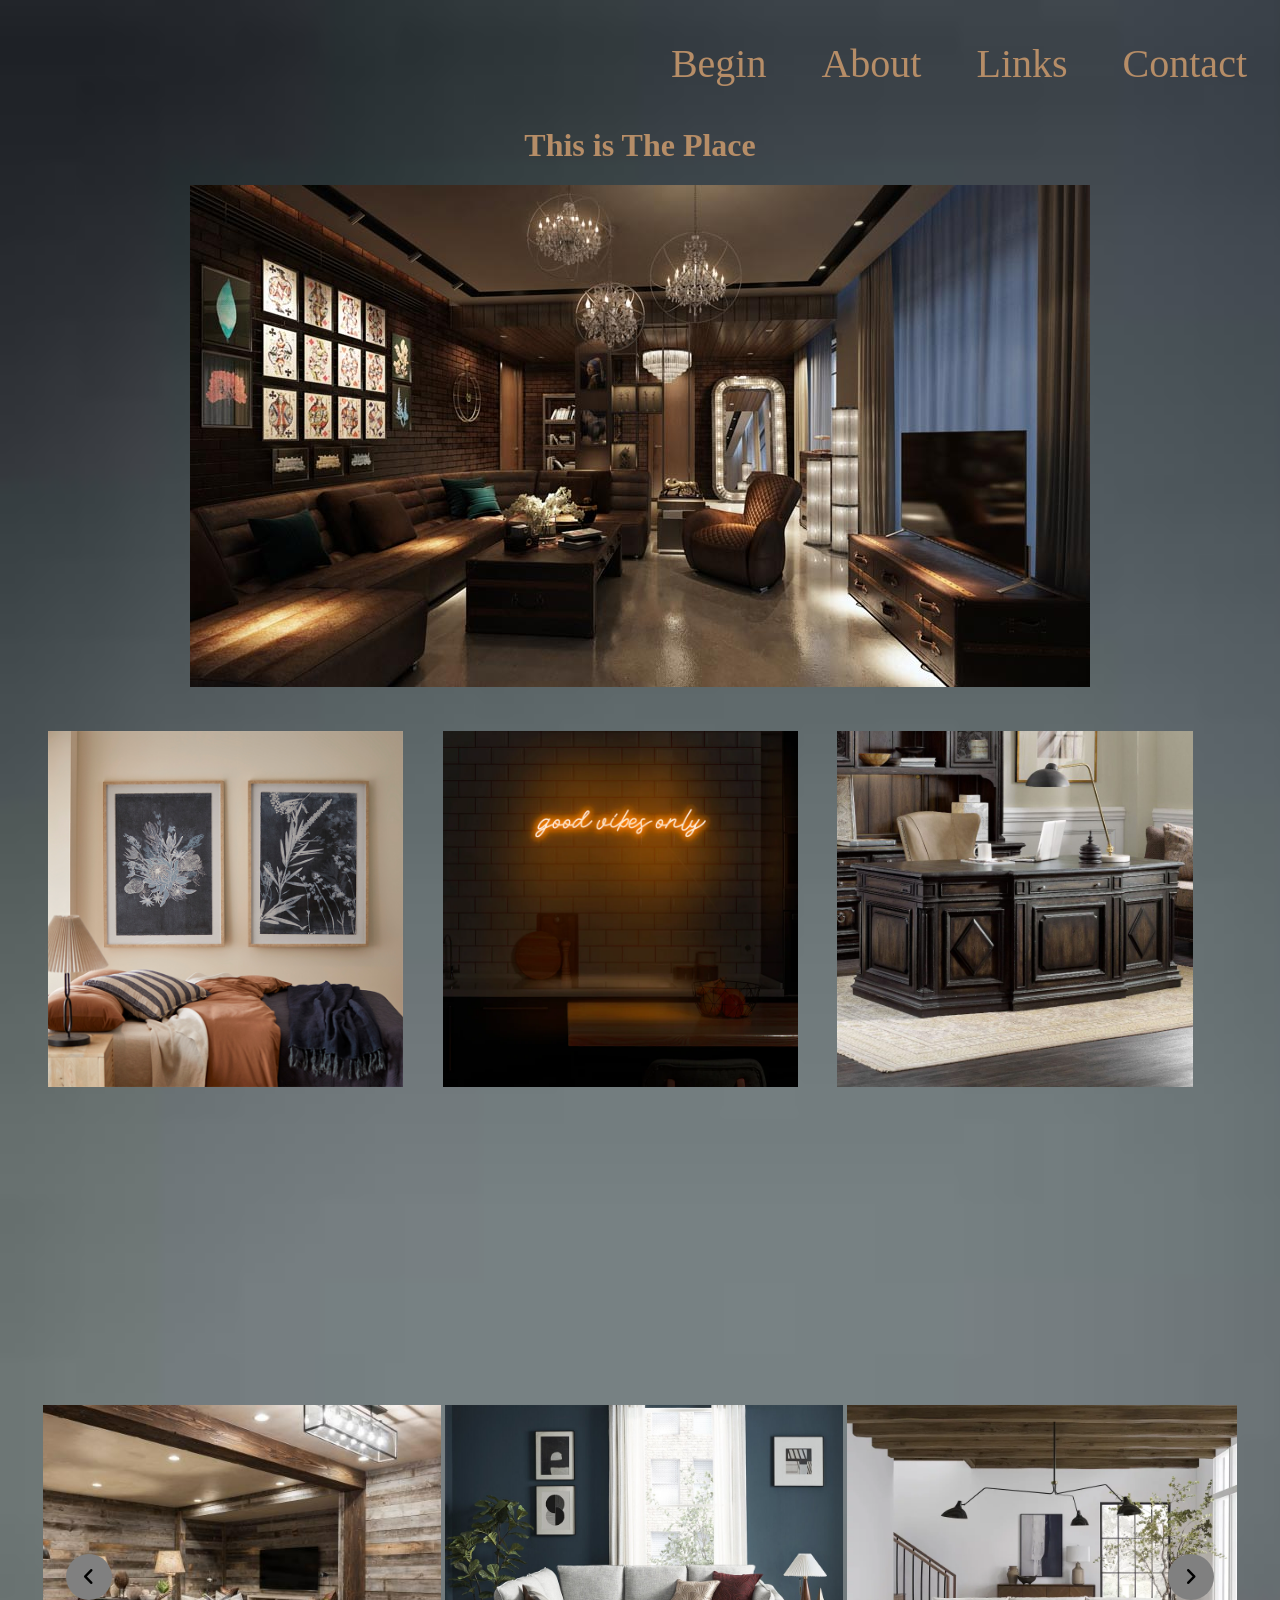
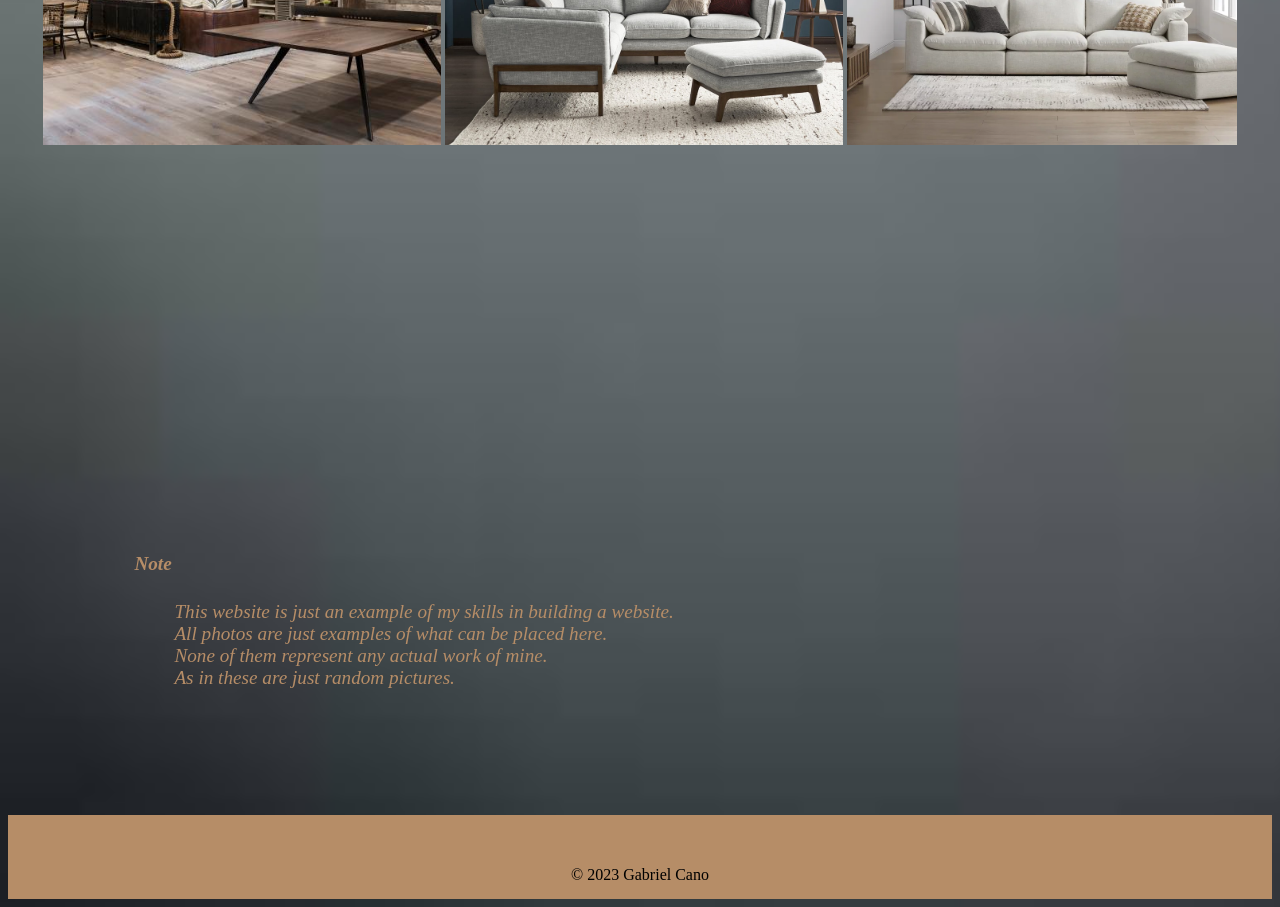
==== index.html @ fb3f1c7d "Add files via upload" ====
<!DOCTYPE html>
<html>
<head>
	<meta charset="utf-8">
	<meta name="viewport" content="width=device-width, initial-scale=1.0">
	<link rel="stylesheet" type="text/css" href="styles.css">
	<link rel="stylesheet" href="https://cdnjs.cloudflare.com/ajax/libs/font-awesome/6.2.0/css/all.min.css">
	<script src="script.js"  defer type="text/javascript"></script>
	<title></title>

</head>
<body>
	

	<div class="nav">
		<ul>
			<li ><a href="#nav">Begin</a></li>
			<li ><a href="#paragraph1">About</a></li>
			<li ><a href="#links">Links</a></li>
			<li ><a href="#contact">Contact</a></li>
				
		</ul>

	</div>

	<div class="upper">
		<h1>This is The Place</h1>
		<img src="images/livingroom.jpg">
		
	</div>

	<div class="mid">
		<img src="images/br.jpg" id="br">
		<img src="images/gv.jpg" id="gv">
		<img src="images/homeoffice.jpg" id="hoff">

	</div>
	<div class="wrapper1">
	<div class="wrapper">
		<i id="left" class="fa-solid fa-angle-left"></i>
	<div class="lower">
		<img src="images/mncv.jpg">
		<img src="images/lr1.jpg">
		<img src="images/lr2.jpg">
		<img src="images/lr3.jpg">
		<img src="images/lr4.jpg">
	</div>
	<i id="right" class="fa-solid fa-angle-right"></i>
</div>
</div>
	<div >
	<aside id="aside">
		<h4 id="note">Note</h4>
		<blockquote>
			This website is just an example of my skills in building a website.<br> All photos are just examples of what can be placed here.<br> None of them represent any actual work of mine.<br> As in these are just random pictures.
		</blockquote>
	</aside>
</div>

	<footer><br><br>&copy; 2023 Gabriel Cano</footer>
</body>
</html>
---- styles.css ----
@import url('https://fonts.googleapis.com/css2?family=Poppins:wght@400;500;600&display=swap');

html {
	background-image: url(images/grey.jpg);
	background-size: cover;
}

.nav {
	font-family: 'Brush Script MT', cursive;
	font-size: 250%;

}

.nav ul {
	display: flex;
	justify-content: flex-end;
	list-style-type: none;

}

.nav ul li {
	padding-left: 30px;
	padding-right: 25px;


}

.nav a {
	text-decoration: none;
	color: #B68D67;
}

.upper {
	font-family: 'Brush Script MT', cursive;
	color: #B68D67;
	margin: auto;
	text-align: center;

}


.mid {
	padding: 40px;
	font-family: 'Brush Script MT', cursive;
	color: #B68D67;
	display: grid;
	grid-template-columns: 1fr 1fr 1fr;
}
#br {
	width: 90%;
}
#gv {
	width: 90%;

}

#hoff {
	width: 90%;
}
.wrapper1 {
	display: flex;
	align-items: center;
	justify-content: center;
	min-height: 100vh;
	padding: 0 35px;
}
.wrapper {
	max-width: 1200px;
	position: relative;
}

.wrapper i {
	top: 50%;
	height: 46px;
	width: 46px;
	text-align: center;
	line-height: 46px;
	background: grey;
	border-radius: 50%;
	cursor: pointer;
	font-size: 1.2rem;
	position: absolute;
	transform: translateY(-50%);
}

.wrapper i:first-child {
	left: 23px;
}

.wrapper i:last-child {
	right: 23px;
}


.wrapper .lower {
	cursor: pointer;
	white-space: nowrap;
	overflow: hidden;
	scroll-behavior: smooth;
}

.lower.dragging {
	cursor: grab;
	scroll-behavior: auto;
}

.lower.dragging img {
	pointer-events: none;
}

.lower img {
	height: 340px;
	object-fit: cover;
	width: calc(100% / 3);

}

.lower img:first-child {
	margin-left: 0px;
}
.lower {

}

aside {
	margin: 10%;
	font-style: italic;
	font-size: 120%;
	color: #B68D67;

}

footer {
	text-align: center;
	margin: auto;
	padding: 15px;
	background-color: #B68D67;
}

@media screen and (max-width: 900px) {

	.lower img {
		width: calc(100% / 2);
	}

}

@media screen and (max-width: 550px) {

	.lower img {
		width: calc(100%);
	}

}
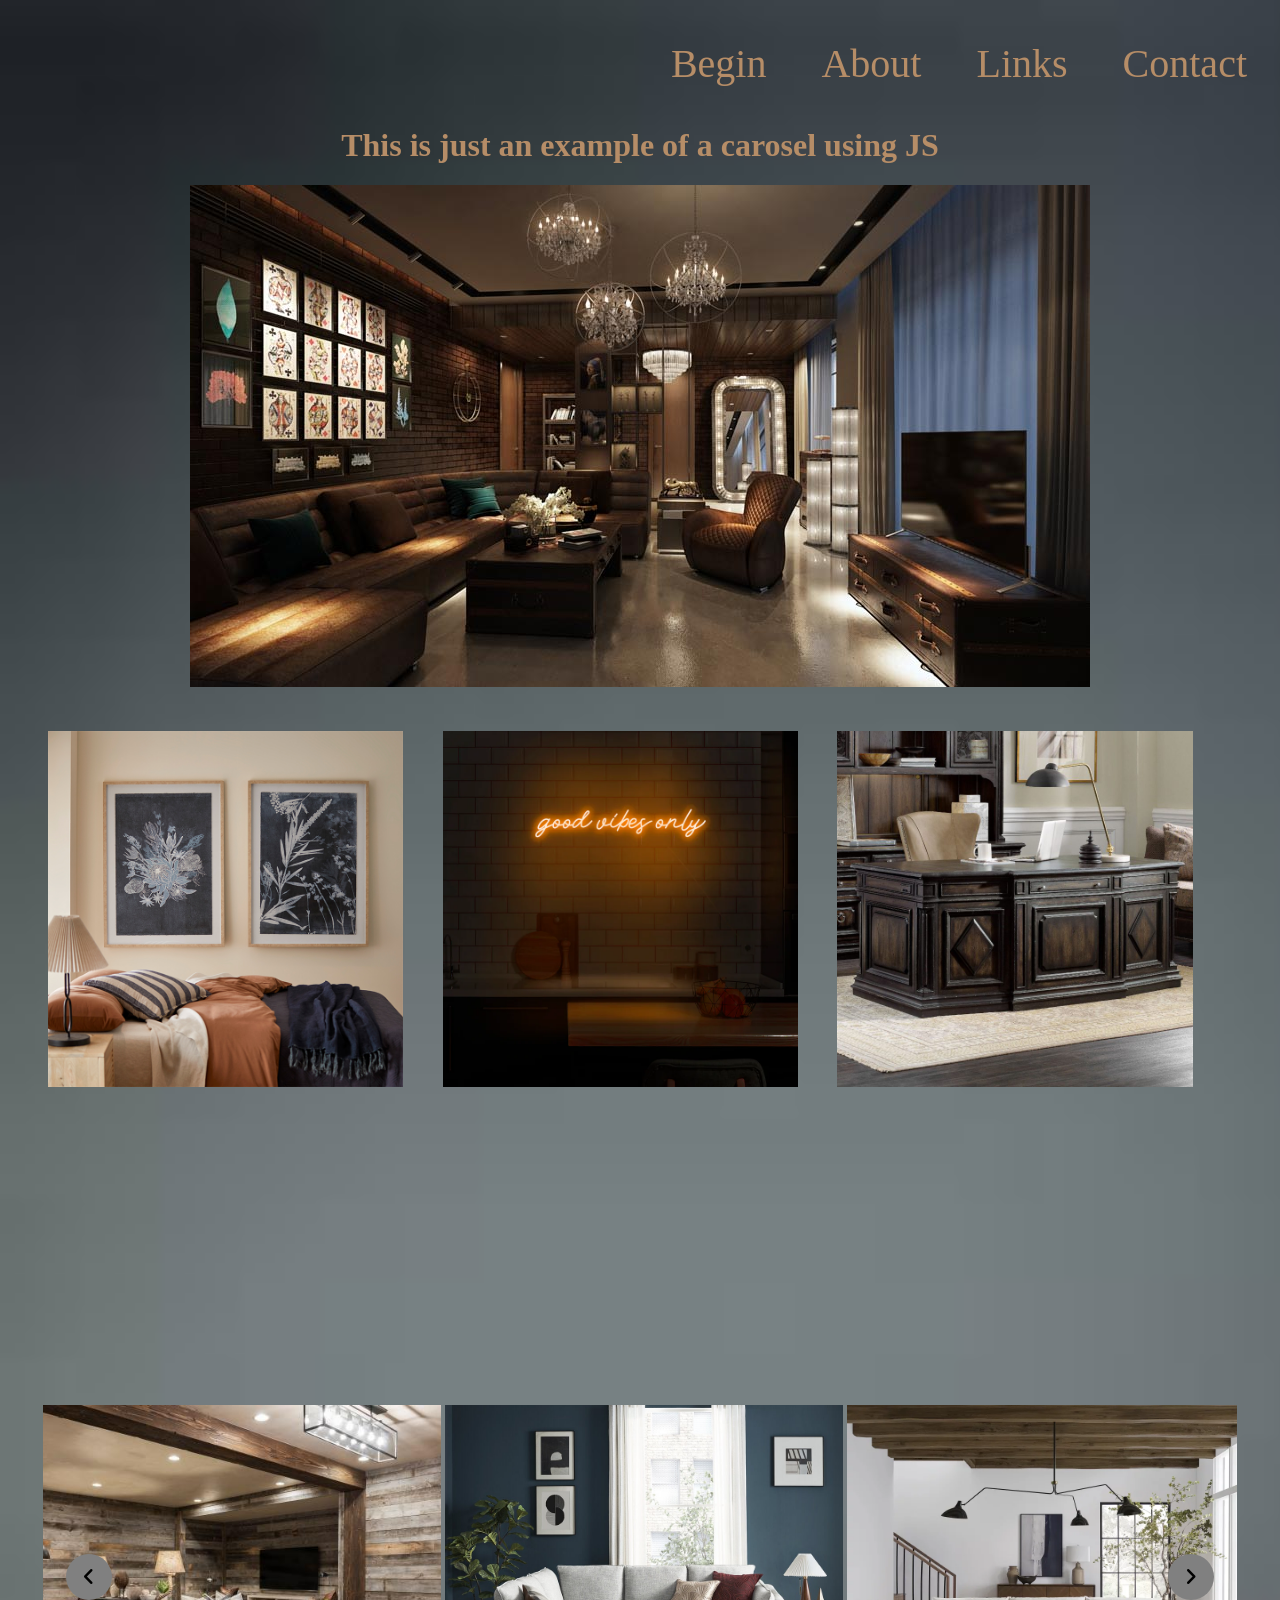
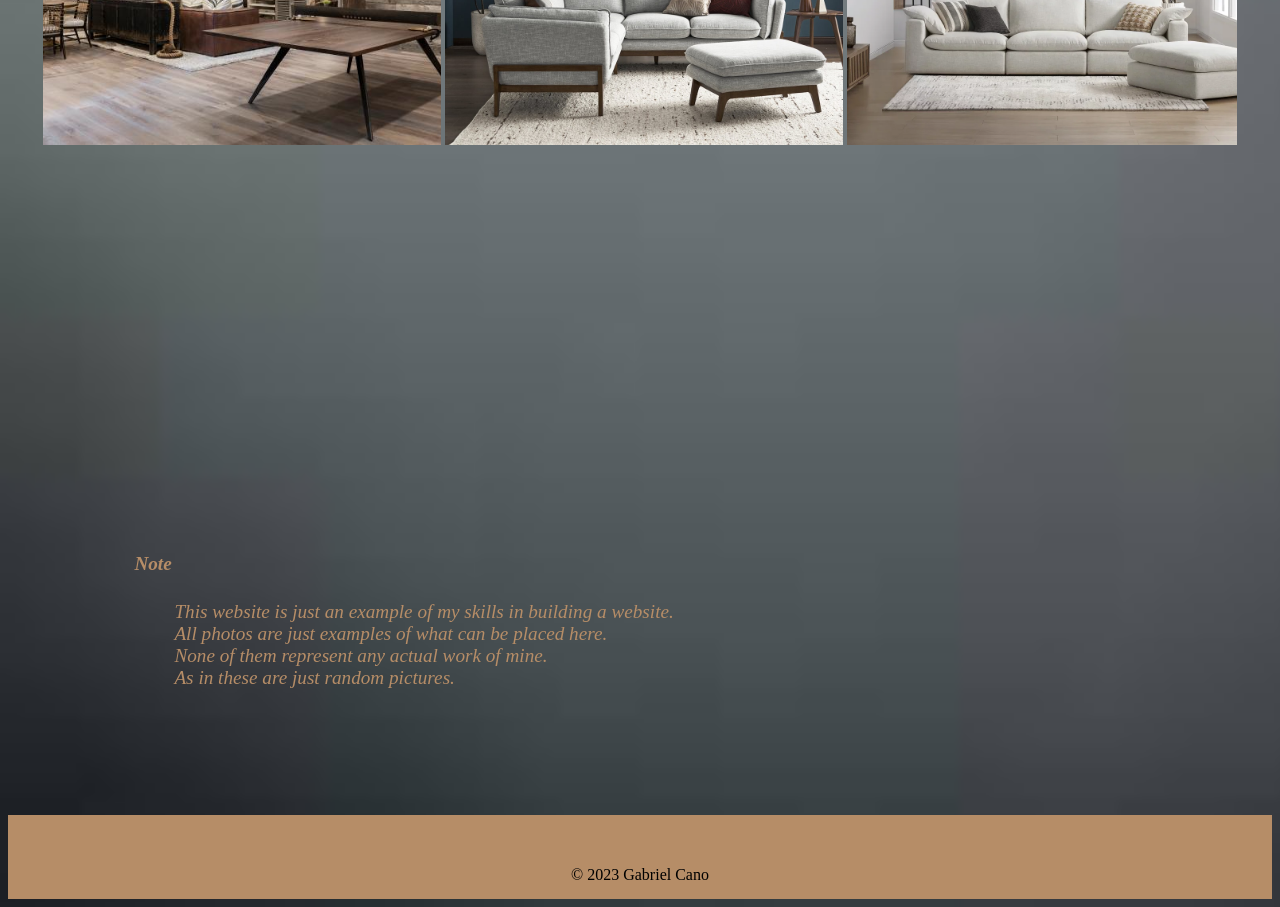
==== commit 055fb01a: "Update index.html" ====
--- a/index.html
+++ b/index.html
@@ -24,7 +24,7 @@
 	</div>
 
 	<div class="upper">
-		<h1>This is The Place</h1>
+		<h1>This is just an example of a carosel using JS</h1>
 		<img src="images/livingroom.jpg">
 		
 	</div>
@@ -59,4 +59,4 @@
 
 	<footer><br><br>&copy; 2023 Gabriel Cano</footer>
 </body>
-</html>+</html>
